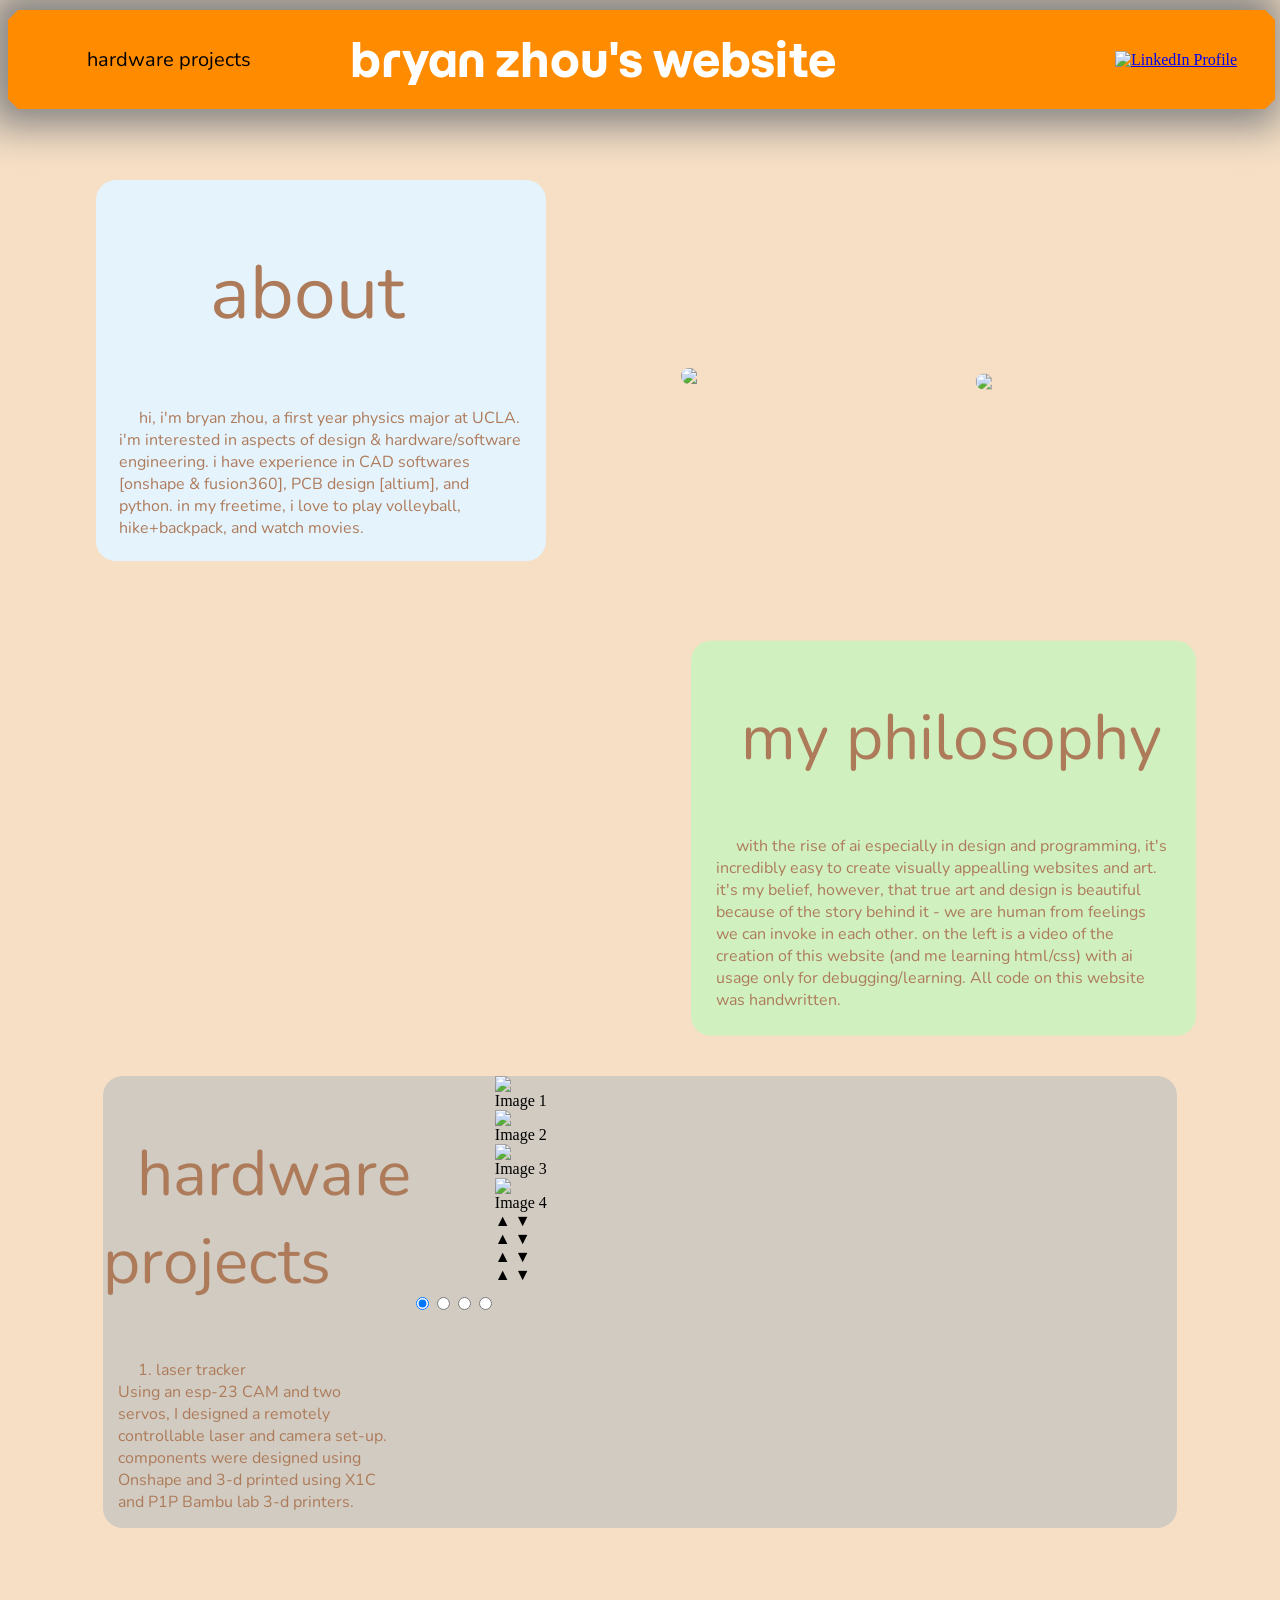
==== index.html @ e7c978f5 "Add files via upload" ====
<!DOCTYPE html>
<html lang="en">
<head>
    <meta charset="UTF-8">
    <meta name="viewport" content="width=device-width, initial-scale=1">
    <title> i don't bite &lt;3 </title>
    <link href="style.css" rel="stylesheet">
    <link rel="preconnect" href="https://fonts.googleapis.com">
<link rel="preconnect" href="https://fonts.gstatic.com" crossorigin>
<link href="https://fonts.googleapis.com/css2?family=Architects+Daughter&family=Indie+Flower&family=Momo+Trust+Display&family=Nunito:ital,wght@0,200..1000;1,200..1000&display=swap" rel="stylesheet">
</head>
    <body>
        <!--header-->
        <div class="blur-box" aria-hidden="true">
        </div>
            <div class="header-container">
                <a class="hyperlinks nunito" href="#hardware-work">&nbsp;&nbsp; hardware projects
            </a>
                <h1 style= "margin: auto;" >
                    <a href="#top" class= "momo-trust-display-regular" style="text-decoration:none">bryan zhou's website</a>
                </h1>
                <a style="z-index:2; margin-right:3%;" href="https://www.linkedin.com/in/bryan-zhou-9b17832b2/" target="_blank" rel="noopener noreferrer">
                    <img src="images/in.png" alt="LinkedIn Profile" width="30" height="30">
                </a>
            </div>

        <!--about section--> 
        <div style="display:flex; align-items:center; gap:15vh;">
        <div class="about-box">
        <h2 class="nunito about-title">
            &nbsp;&nbsp;&nbsp;&nbsp;&nbsp;&nbsp;about
        </h2>
        <p class = "about-text nunito">
            hi, i'm bryan zhou, a first year physics major at UCLA. 
            i'm interested in aspects of design & hardware/software engineering.
            i have experience in CAD softwares [onshape & fusion360], 
            PCB design [altium], and python. in my freetime, i love to play
            volleyball, hike+backpack, and watch movies.
        </p>
        </div>
        <img src="images/business-casual-headshot.jpg" class="headshot" style="z-index:2; transform: translateY(-25%)">
        <img src="images/headshot2.JPG" class="headshot" style="z-index: 1; transform: translate(-30%,10%)">
    </div>
        <!--my philosophy-->
        <div class="philosophy-box">
            <h2 class="nunito philosophy-title">
                my philosophy&nbsp;&nbsp;
            </h2>
            <p class = "about-text nunito">
                with the rise of ai especially in design and programming,
                it's incredibly easy to create visually appealling websites and art.
                it's my belief, however, that true art and design is beautiful because of the
                story behind it - we are human from feelings we can invoke in each other. on the left is a 
                video of the creation of this website (and me learning html/css) with ai usage 
                only for debugging/learning. All code on this website was handwritten.
            </p>
            </div>
        <!--hardware work-->
        <div class="hardware" id="hardware-work">
            <div class="text-column">
            <h2 class="nunito hardware-title">
                &nbsp;&nbsp;hardware projects
            </h2>
            <div class="hardware-descriptor">            
                <p class = "about-text nunito">
                1. laser tracker <br>
                Using an esp-23 CAM and two servos, I designed a remotely controllable laser and camera set-up.
                components were designed using Onshape and 3-d printed using X1C and P1P Bambu lab 3-d printers.
            </p>
            </div>
            </div>
    <!--horizontal image carousel-->
    <input type="radio" name="slide" id="s1" checked>
    <input type="radio" name="slide" id="s2">
    <input type="radio" name="slide" id="s3">
    <input type="radio" name="slide" id="s4">

  <div class="carousel">
    <div class="viewport">
      <div class="track">
        <img src="images/laser project photo 1.jpg" alt="Image 1">
        <img src="images/laser project photo 2.jpg" alt="Image 2">
        <img src="images/laser tracker cad.png" alt="Image 3">
        <img src="images/laser project photo 3.JPG" alt="Image 4">
      </div>
    </div>

    <div class="set set1">
      <label for="s4" aria-label="Up">&#9650;</label>
      <label for="s2" aria-label="Down">&#9660;</label>
    </div>
    <div class="set set2">
      <label for="s1" aria-label="Up">&#9650;</label>
      <label for="s3" aria-label="Down">&#9660;</label>
    </div>
    <div class="set set3">
      <label for="s2" aria-label="Up">&#9650;</label>
      <label for="s4" aria-label="Down">&#9660;</label>
    </div>
    <div class="set set4">
        <label for="s3" aria-label="Up">&#9650;</label>
        <label for="s1" aria-label="Down">&#9660;</label>
      </div>
  </div>

  <!--autoplaying video-->
        <div style="align-self:center">
        <video loop autoplay muted height="300px" style="border-radius:5px; margin:15px">
            <source src="laser-demo.mp4">
        </video>
    </div>
            </div>
    </body>
</html>
---- style.css ----
/*custom font library*/
html{
    scroll-behavior:smooth;
    scroll-padding-top:14%;
}
.architects-daughter-regular {
    font-family: "Architects Daughter", cursive;
    font-weight: 400;
    font-style: normal;
    color: black;
  }  
.momo-trust-display-regular {
    font-family: "Momo Trust Display", sans-serif;
    font-weight: 400;
    font-style: normal;
    color: white;
  }
  
.nunito{
    font-family: "Nunito", sans-serif;
    font-optical-sizing: auto;
    font-weight: 400;
    font-style: normal;
    color: #ae7b5a
  }
/*background colors*/
body{
    background-color: #f6dfc5;
    height: 100%;
    min-height:300vh; 
    display:flex;
    flex-wrap:wrap;
    flex-direction: column;
    align-items:stretch;
    gap:60px;
    padding-top:15%;
}
.header-container{
    top:10px;
    z-index: 5;
    display:flex;
    position: fixed;
    align-items: center;
    width:99%;
    background-color: #ff8c00;
    height:11%;
    clip-path: polygon(
    10px 0%,           /* Top-left start */
    calc(100% - 10px) 0%, /* Top-right start */
    100% 10px,         /* Top-right end */
    100% calc(100% - 10px), /* Bottom-right start */
    calc(100% - 10px) 100%, /* Bottom-right end */
    10px 100%,         /* Bottom-left start */
    0% calc(100% - 10px), /* Bottom-left end */
    0% 10px            /* Top-left end */
    )
}
.hyperlinks{
    margin:5vw;
    text-decoration:none;
    font-size:20px;
    color:black;
}
.blur-box{
    z-index:4;
    left:-10px; 
    right:0%;
    top:-10px; 
    height:15%;
    margin:0; 
    padding:0; 
    background-color: grey;
    position:fixed;
    filter:blur(20px);
}
.about-box{
    border-radius:20px;
    align-self:flex-start;
    margin-top:-20px;
    margin-left:7%;
    width:40%;
    min-height:40%; 
    background-color: #E5F3FD;
}
.headshot{
    display:flex;
    width:20vw;
    border-radius: 20px;
}
.about-title{
    position:static;
    font-size: clamp(24px,6vw,75px)
}
.philosophy-box{
    border-radius:20px;
    align-self:flex-end;
    margin-right:6%;
    width:40%;
    min-height:40%; 
    background-color: #D0F0c0;
    transform: translateY(5%)
}
.philosophy-title{
    text-align:end;
    position:static;
    font-size: clamp(24px,5vw,75px)
}
h1{
    text-align: center;
    font-size: clamp(24px,6vw,46px);
    left:50%;
    top: 50%;
    transform: translate(-25%);
}
.about-text{
    text-indent:20px;
    margin:5%;
    position:static;
}
.hardware{
    border-radius:20px;
    display:flex;
    align-self:center;
    width:85%;
    min-height:40%; 
    background-color: #D1CBC1;
}
.hardware-title{
    text-align:start;
    position:static;
    font-size: clamp(24px,5vw,75px);
}
.hardware-descriptor{
    width:auto;
}
.hardware-descriptor{
    flex-direction: column;
}
.laser-project-photo{
    width:20vw;
    border-radius: 5px;
}
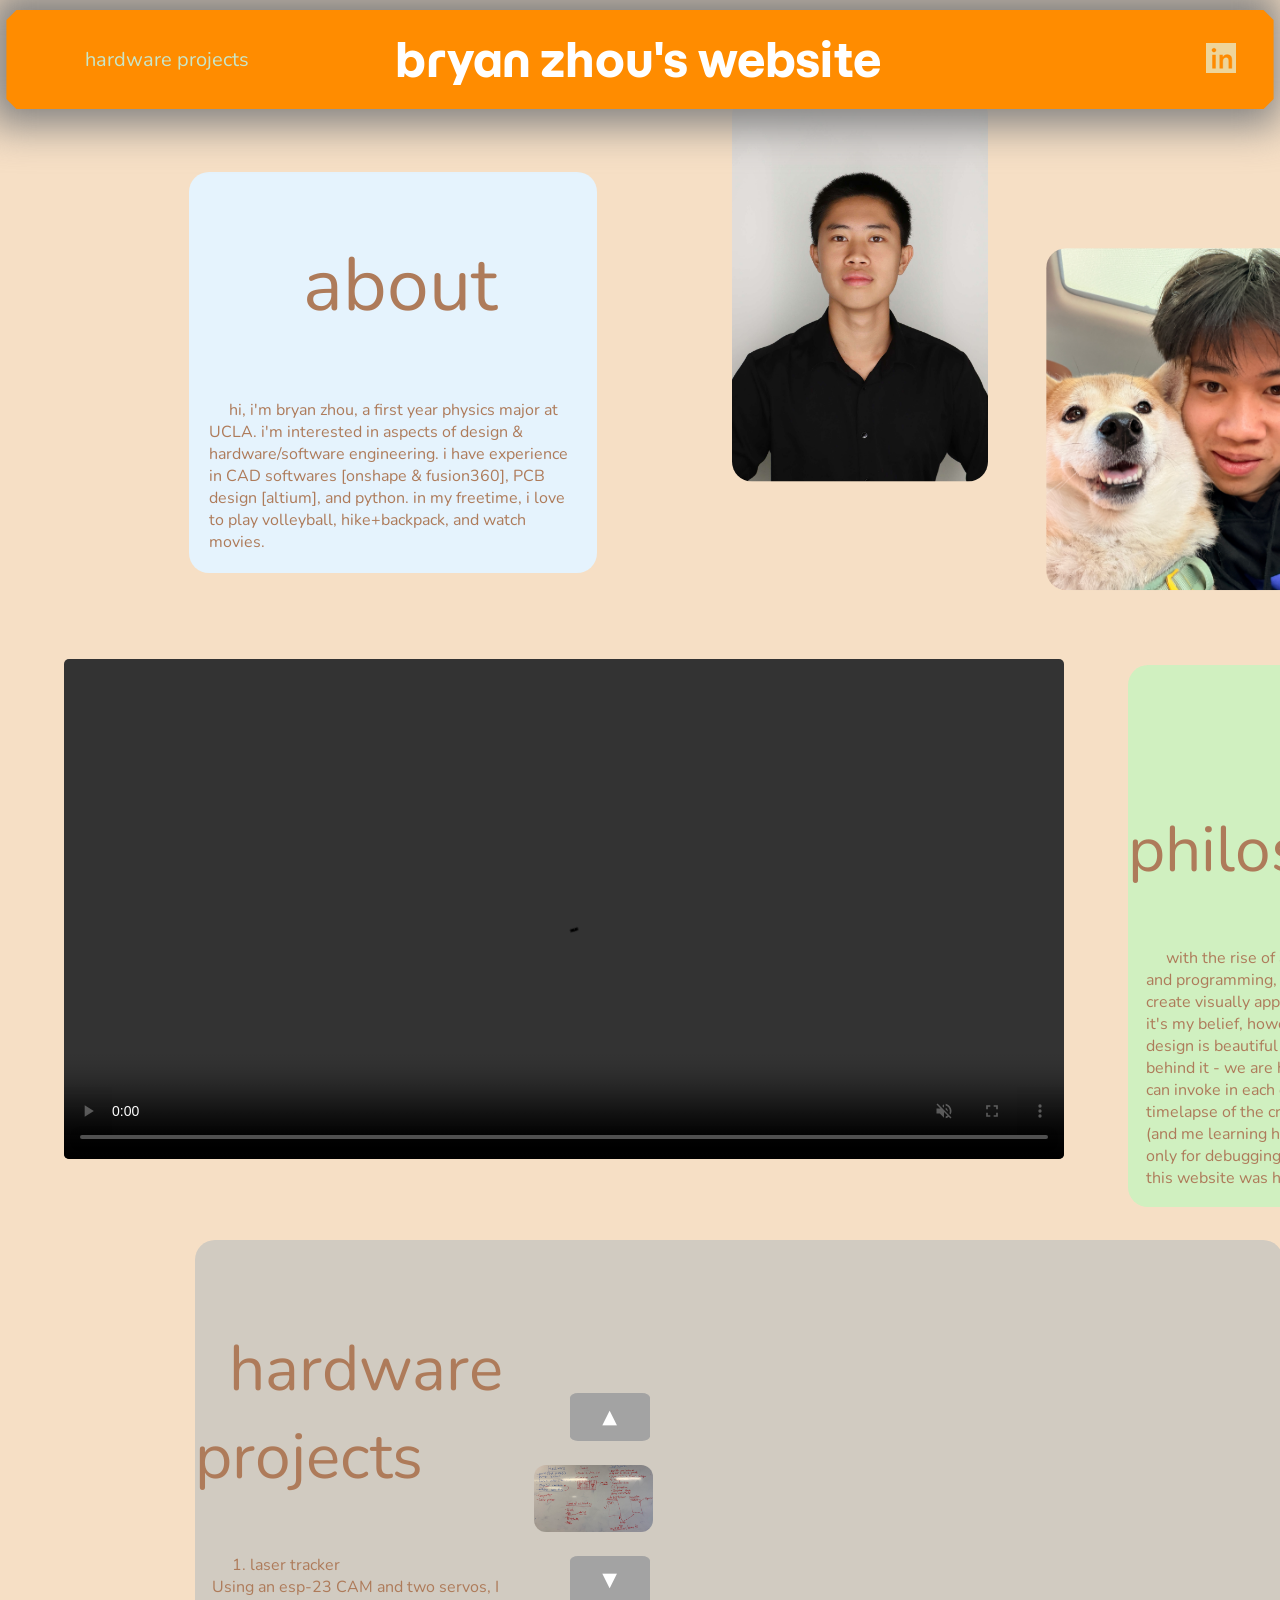
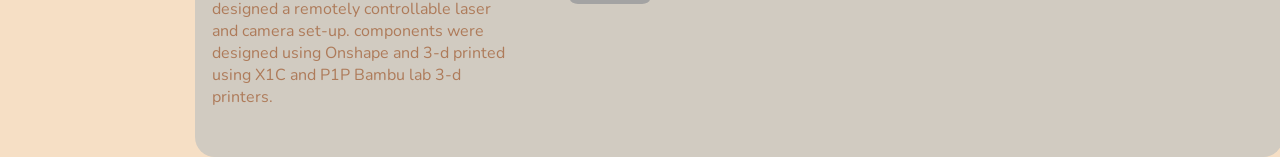
==== commit 528d2807: "incorporated the video" ====
--- a/index.html
+++ b/index.html
@@ -42,6 +42,10 @@
         <img src="images/headshot2.JPG" class="headshot" style="z-index: 1; transform: translate(-30%,10%)">
     </div>
         <!--my philosophy-->
+        <div style="display:flex;gap:5vw;align-self:center; align-items:center">
+        <video controls loop muted height="500rem" style="border-radius:5px; margin-left:5vw">
+            <source src="timelapse.mp4">
+        </video>
         <div class="philosophy-box">
             <h2 class="nunito philosophy-title">
                 my philosophy&nbsp;&nbsp;
@@ -51,10 +55,11 @@
                 it's incredibly easy to create visually appealling websites and art.
                 it's my belief, however, that true art and design is beautiful because of the
                 story behind it - we are human from feelings we can invoke in each other. on the left is a 
-                video of the creation of this website (and me learning html/css) with ai usage 
+                timelapse of the creation of this website (and me learning html/css) with ai usage 
                 only for debugging/learning. All code on this website was handwritten.
             </p>
             </div>
+        </div>
         <!--hardware work-->
         <div class="hardware" id="hardware-work">
             <div class="text-column">
--- a/style.css
+++ b/style.css
@@ -59,7 +59,7 @@
     margin:5vw;
     text-decoration:none;
     font-size:20px;
-    color:black;
+    color:#C8E6C9;
 }
 .blur-box{
     z-index:4;
@@ -124,6 +124,7 @@
     width:85%;
     min-height:40%; 
     background-color: #D1CBC1;
+    padding: 2rem 0;
 }
 .hardware-title{
     text-align:start;
@@ -140,3 +141,90 @@
     width:20vw;
     border-radius: 5px;
 }
+* { box-sizing: border-box; }
+
+body {
+  margin: 0;
+  min-height: 100vh;
+  display: flex;
+  justify-content: center;
+  align-items: center;
+  font-family: system-ui, sans-serif;
+}
+
+/* hidden radio inputs hold the "current slide" state */
+input[name="slide"] {
+  position: absolute;
+  opacity: 0;
+  pointer-events: none;
+}
+.carousel {
+    position: relative;
+    width: 40vw;
+    align-self: center;   /* .hardware is a flex container */
+  }
+
+/* the window you look through; only one image is visible */
+.viewport {
+  min-width: 100%;
+  aspect-ratio: 16 / 9;
+  overflow: hidden;
+  border-radius: 12px;
+}
+
+/* the tall strip of images that slides up/down */
+.track {
+  height: 100%;
+  display: flex;
+  flex-direction: column;
+  transition: transform 0.6s ease;
+}
+
+.track img {
+  width: 100%;
+  height: 100%;
+  flex-shrink: 0;
+  object-fit: cover;
+  display: block;
+}
+
+/* move the track based on which radio is checked
+   translateY % is relative to the track height (= one image) */
+#s1:checked ~ .carousel .track { transform: translateY(0%); }
+#s2:checked ~ .carousel .track { transform: translateY(-100%); }
+#s3:checked ~ .carousel .track { transform: translateY(-200%); }
+#s4:checked ~ .carousel .track { transform: translateY(-300%); }
+/* buttons sit to the right of the image */
+.set {
+  display: none;
+  position: absolute;
+  top: -4.5rem;
+  bottom: -4.5rem;
+  left: 50%;
+  transform:translateX(-50%);
+  margin-left: 1rem;
+  flex-direction: column;
+  justify-content: space-between;
+}
+
+/* show only the button set for the current slide */
+#s1:checked ~ .carousel .set1,
+#s2:checked ~ .carousel .set2,
+#s3:checked ~ .carousel .set3,
+#s4:checked ~ .carousel .set4 { display: flex; }
+
+.set label {
+  width: 5rem;
+  height: 3rem;
+  display: grid;
+  place-items: center;
+  border-radius: 10%;
+  background: #a3a3a3;
+  color: #ffffff;
+  font-size: 1.2rem;
+  cursor: pointer;
+  user-select: none;
+  transition: transform 0.15s ease, background 0.15s ease;
+}
+
+.set label:hover { background: #ddd; transform: scale(1.08); }
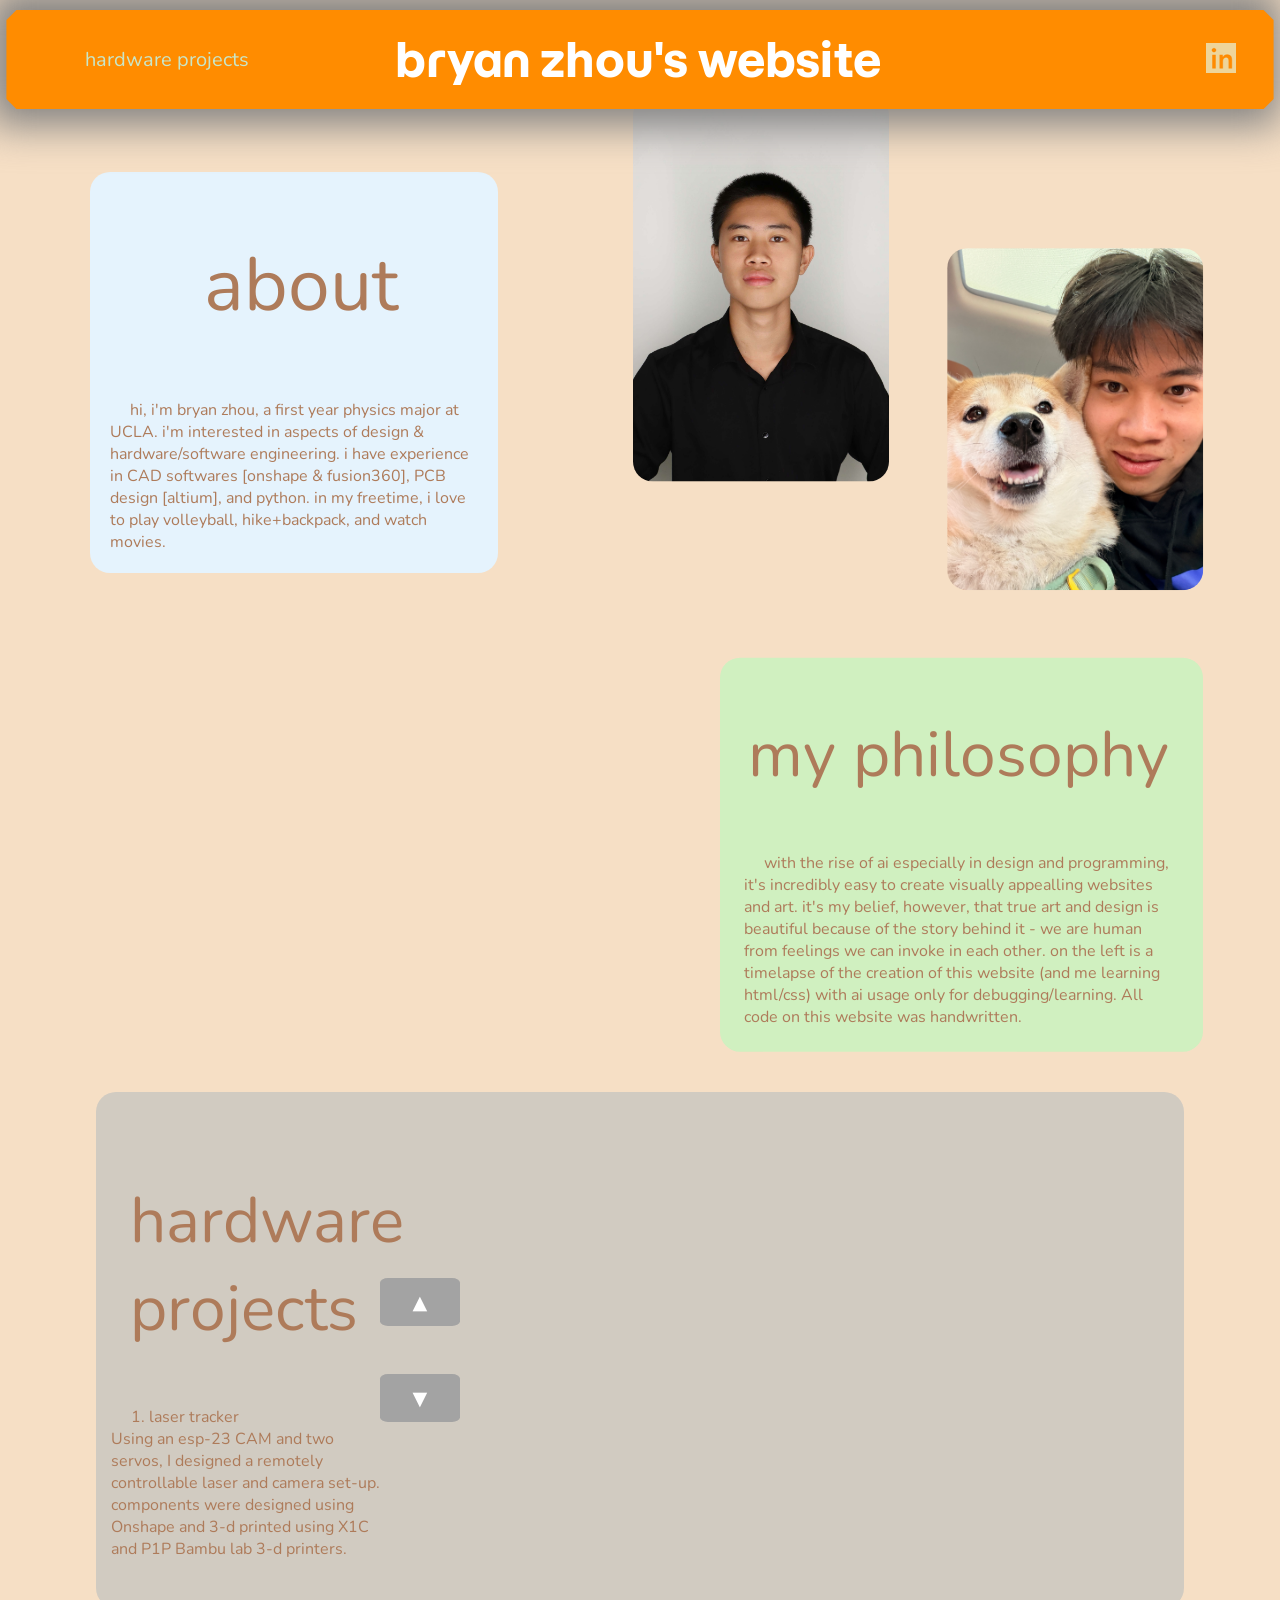
==== commit f29c3b3f: "Add files via upload" ====
--- a/index.html
+++ b/index.html
@@ -43,9 +43,14 @@
     </div>
         <!--my philosophy-->
         <div style="display:flex;gap:5vw;align-self:center; align-items:center">
-        <video controls loop muted height="500rem" style="border-radius:5px; margin-left:5vw">
-            <source src="timelapse.mp4">
-        </video>
+            <iframe
+            width="560" height="315"
+            src="https://www.youtube.com/embed/gWw-ZOz4EPk?mute=1&loop=1&rel=0"
+            title="Website timelapse"
+            style="border:0; border-radius:5px; margin-left:10vw;"
+            allow="autoplay;"
+            allowfullscreen>
+        </iframe>
         <div class="philosophy-box">
             <h2 class="nunito philosophy-title">
                 my philosophy&nbsp;&nbsp;
@@ -64,7 +69,7 @@
         <div class="hardware" id="hardware-work">
             <div class="text-column">
             <h2 class="nunito hardware-title">
-                &nbsp;&nbsp;hardware projects
+                &nbsp;&nbsp;hardware &nbsp;&nbsp;projects
             </h2>
             <div class="hardware-descriptor">            
                 <p class = "about-text nunito">
@@ -109,8 +114,8 @@
   </div>
 
   <!--autoplaying video-->
-        <div style="align-self:center">
-        <video loop autoplay muted height="300px" style="border-radius:5px; margin:15px">
+        <div style="align-self:left">
+        <video loop autoplay muted height="400px" style="border-radius:5px; margin:15px;">
             <source src="laser-demo.mp4">
         </video>
     </div>
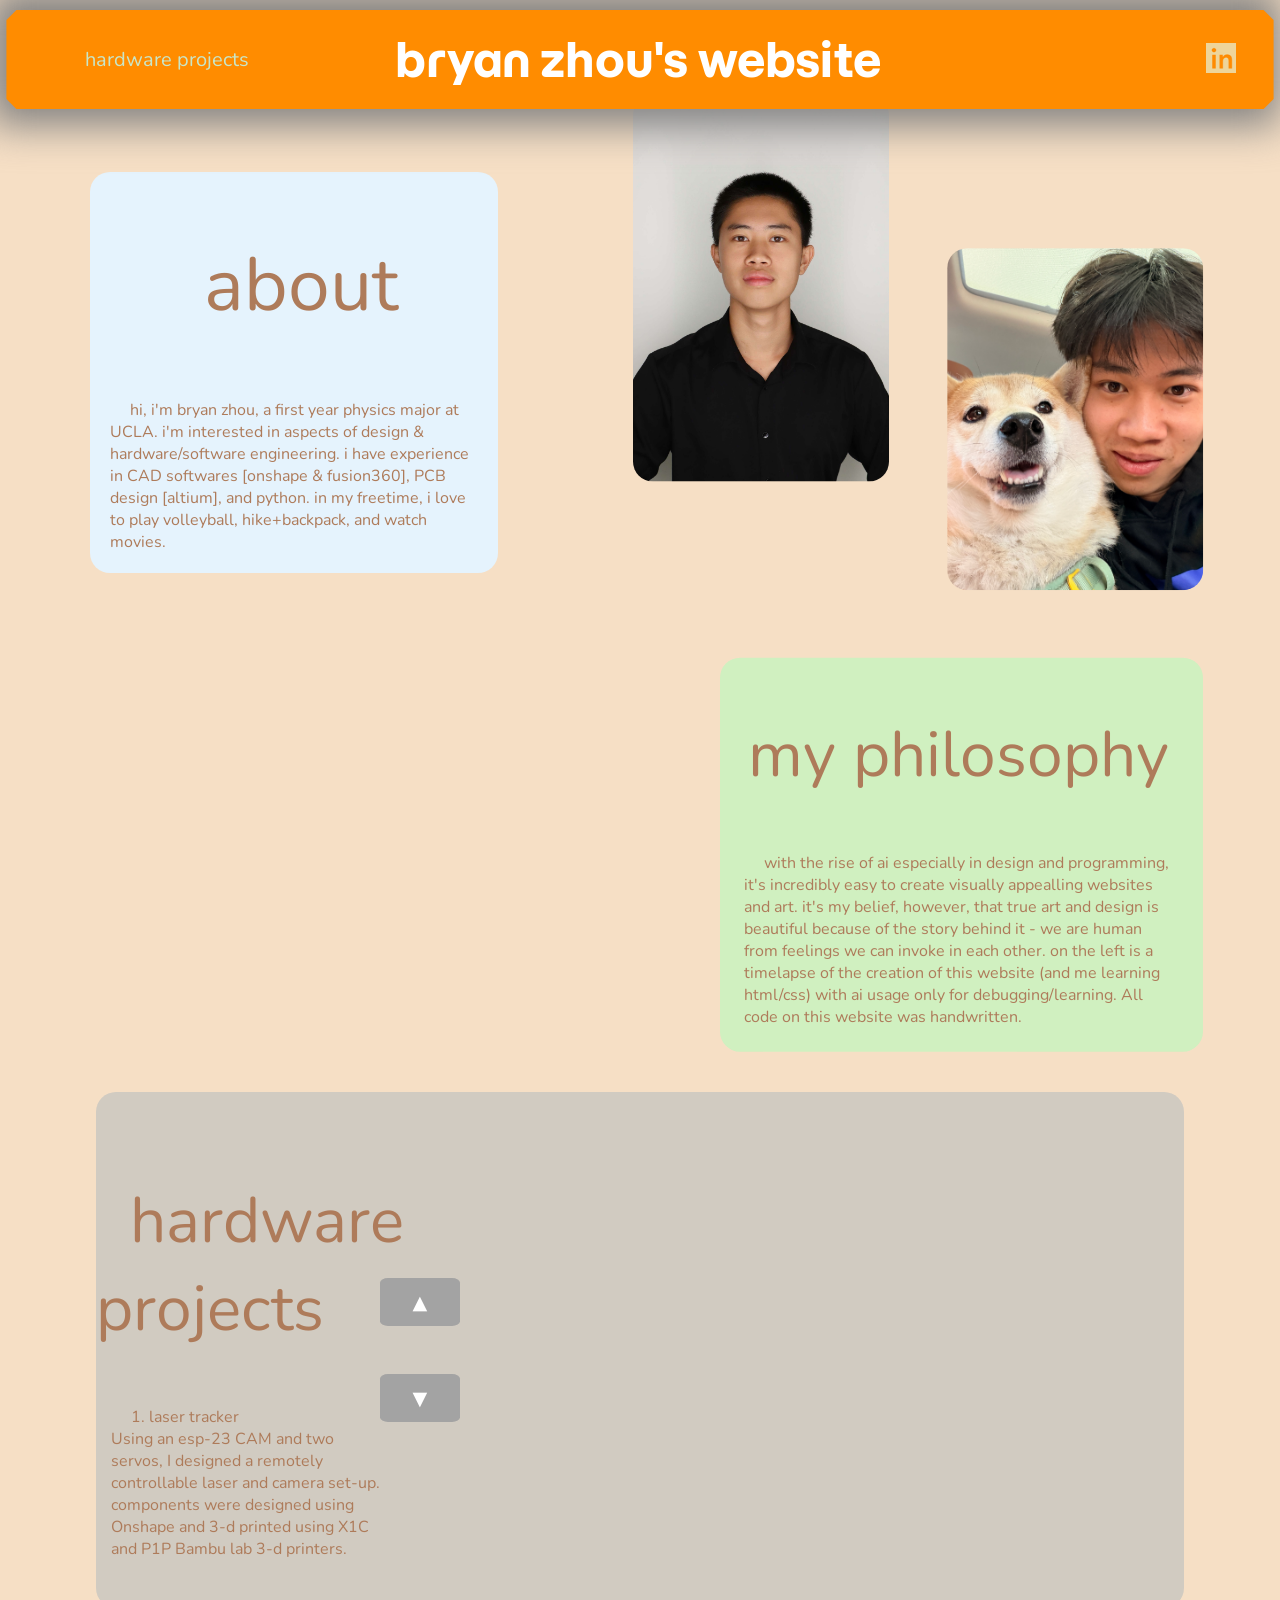
==== commit 4852709a: "..." ====
--- a/index.html
+++ b/index.html
@@ -6,6 +6,7 @@
     <title> i don't bite &lt;3 </title>
     <link href="style.css" rel="stylesheet">
     <link rel="preconnect" href="https://fonts.googleapis.com">
+    <link rel="icon" href="images/favicon.ico" type="image/x-icon">
 <link rel="preconnect" href="https://fonts.gstatic.com" crossorigin>
 <link href="https://fonts.googleapis.com/css2?family=Architects+Daughter&family=Indie+Flower&family=Momo+Trust+Display&family=Nunito:ital,wght@0,200..1000;1,200..1000&display=swap" rel="stylesheet">
 </head>
@@ -69,7 +70,7 @@
         <div class="hardware" id="hardware-work">
             <div class="text-column">
             <h2 class="nunito hardware-title">
-                &nbsp;&nbsp;hardware &nbsp;&nbsp;projects
+                &nbsp;&nbsp;hardware projects
             </h2>
             <div class="hardware-descriptor">            
                 <p class = "about-text nunito">
--- a/style.css
+++ b/style.css
@@ -132,7 +132,7 @@
     font-size: clamp(24px,5vw,75px);
 }
 .hardware-descriptor{
-    width:auto;
+    max-width:40vw;
 }
 .hardware-descriptor{
     flex-direction: column;
@@ -166,7 +166,7 @@
 
 /* the window you look through; only one image is visible */
 .viewport {
-  min-width: 100%;
+  max-width: 30vw;
   aspect-ratio: 16 / 9;
   overflow: hidden;
   border-radius: 12px;
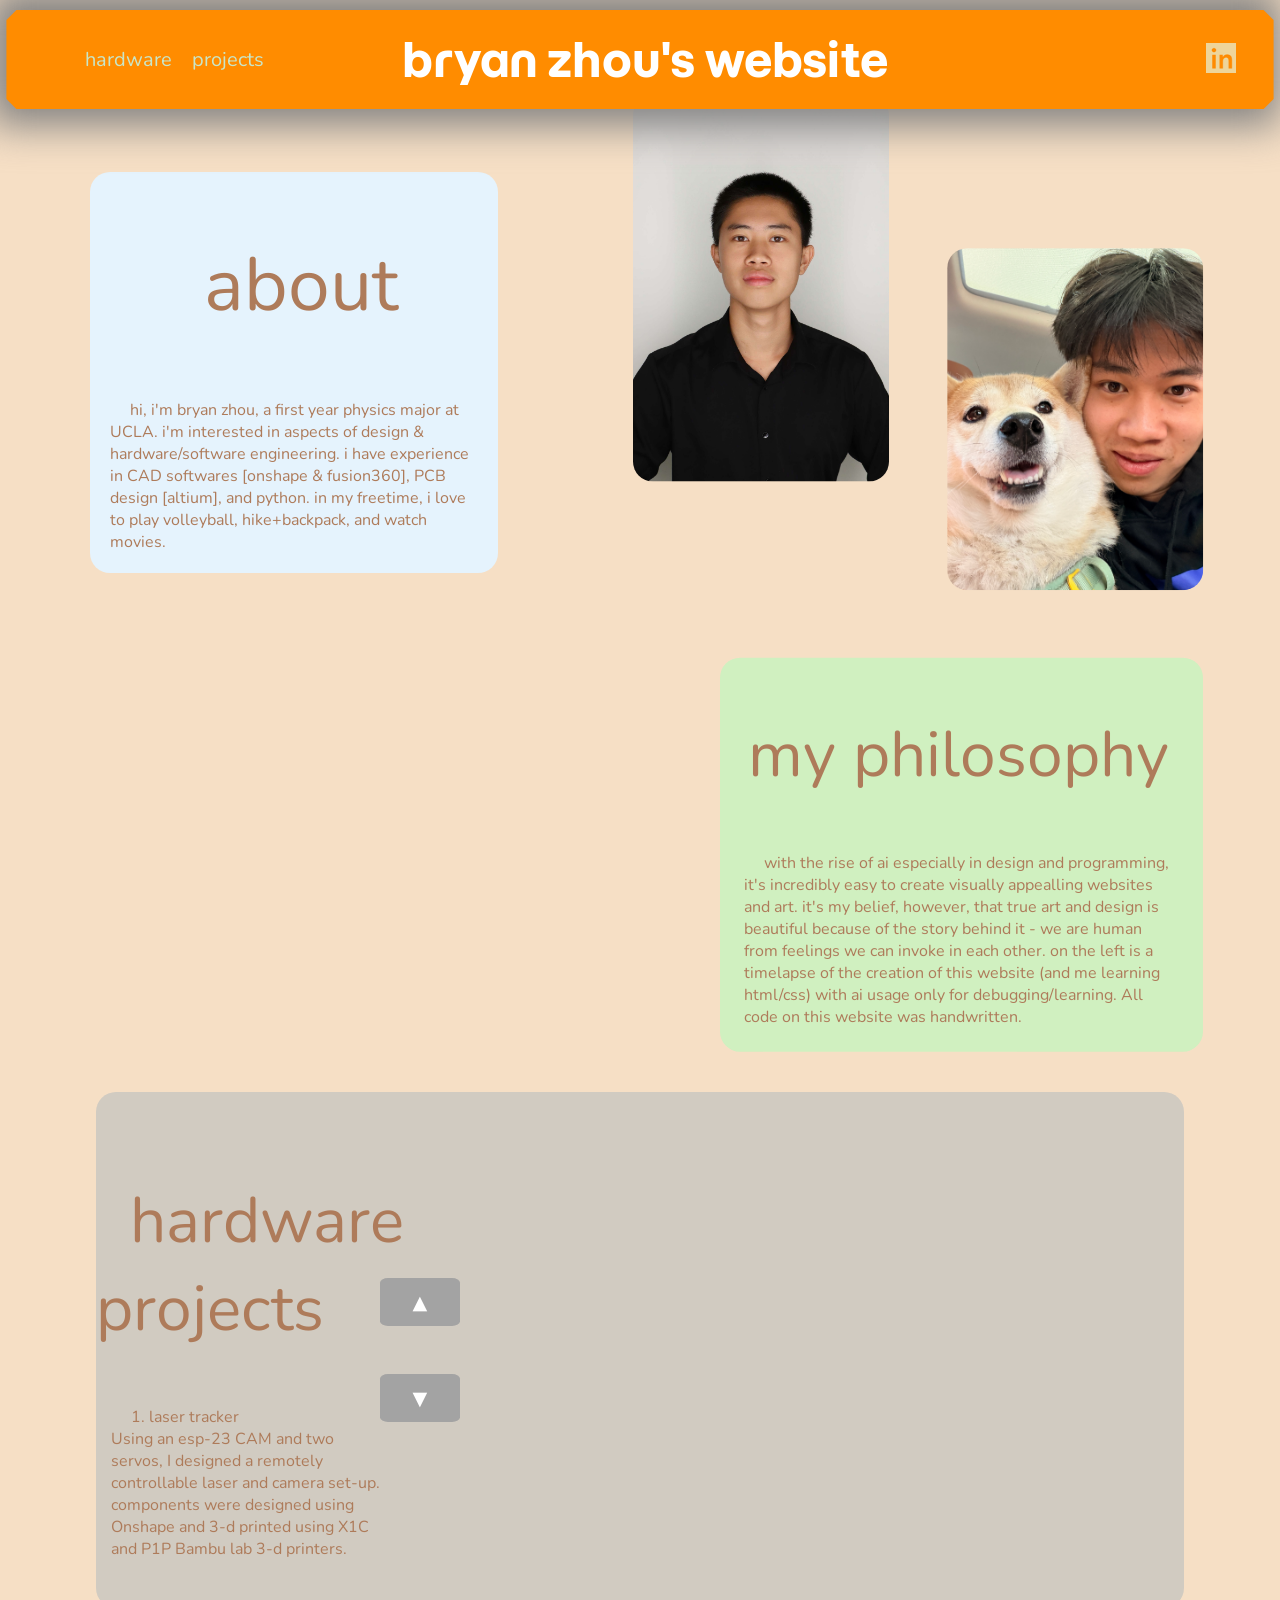
==== commit 94b5cc73: "..." ====
--- a/index.html
+++ b/index.html
@@ -15,7 +15,7 @@
         <div class="blur-box" aria-hidden="true">
         </div>
             <div class="header-container">
-                <a class="hyperlinks nunito" href="#hardware-work">&nbsp;&nbsp; hardware projects
+                <a class="hyperlinks nunito" href="#hardware-work">&nbsp;&nbsp; hardware &nbsp;&nbsp; projects
             </a>
                 <h1 style= "margin: auto;" >
                     <a href="#top" class= "momo-trust-display-regular" style="text-decoration:none">bryan zhou's website</a>
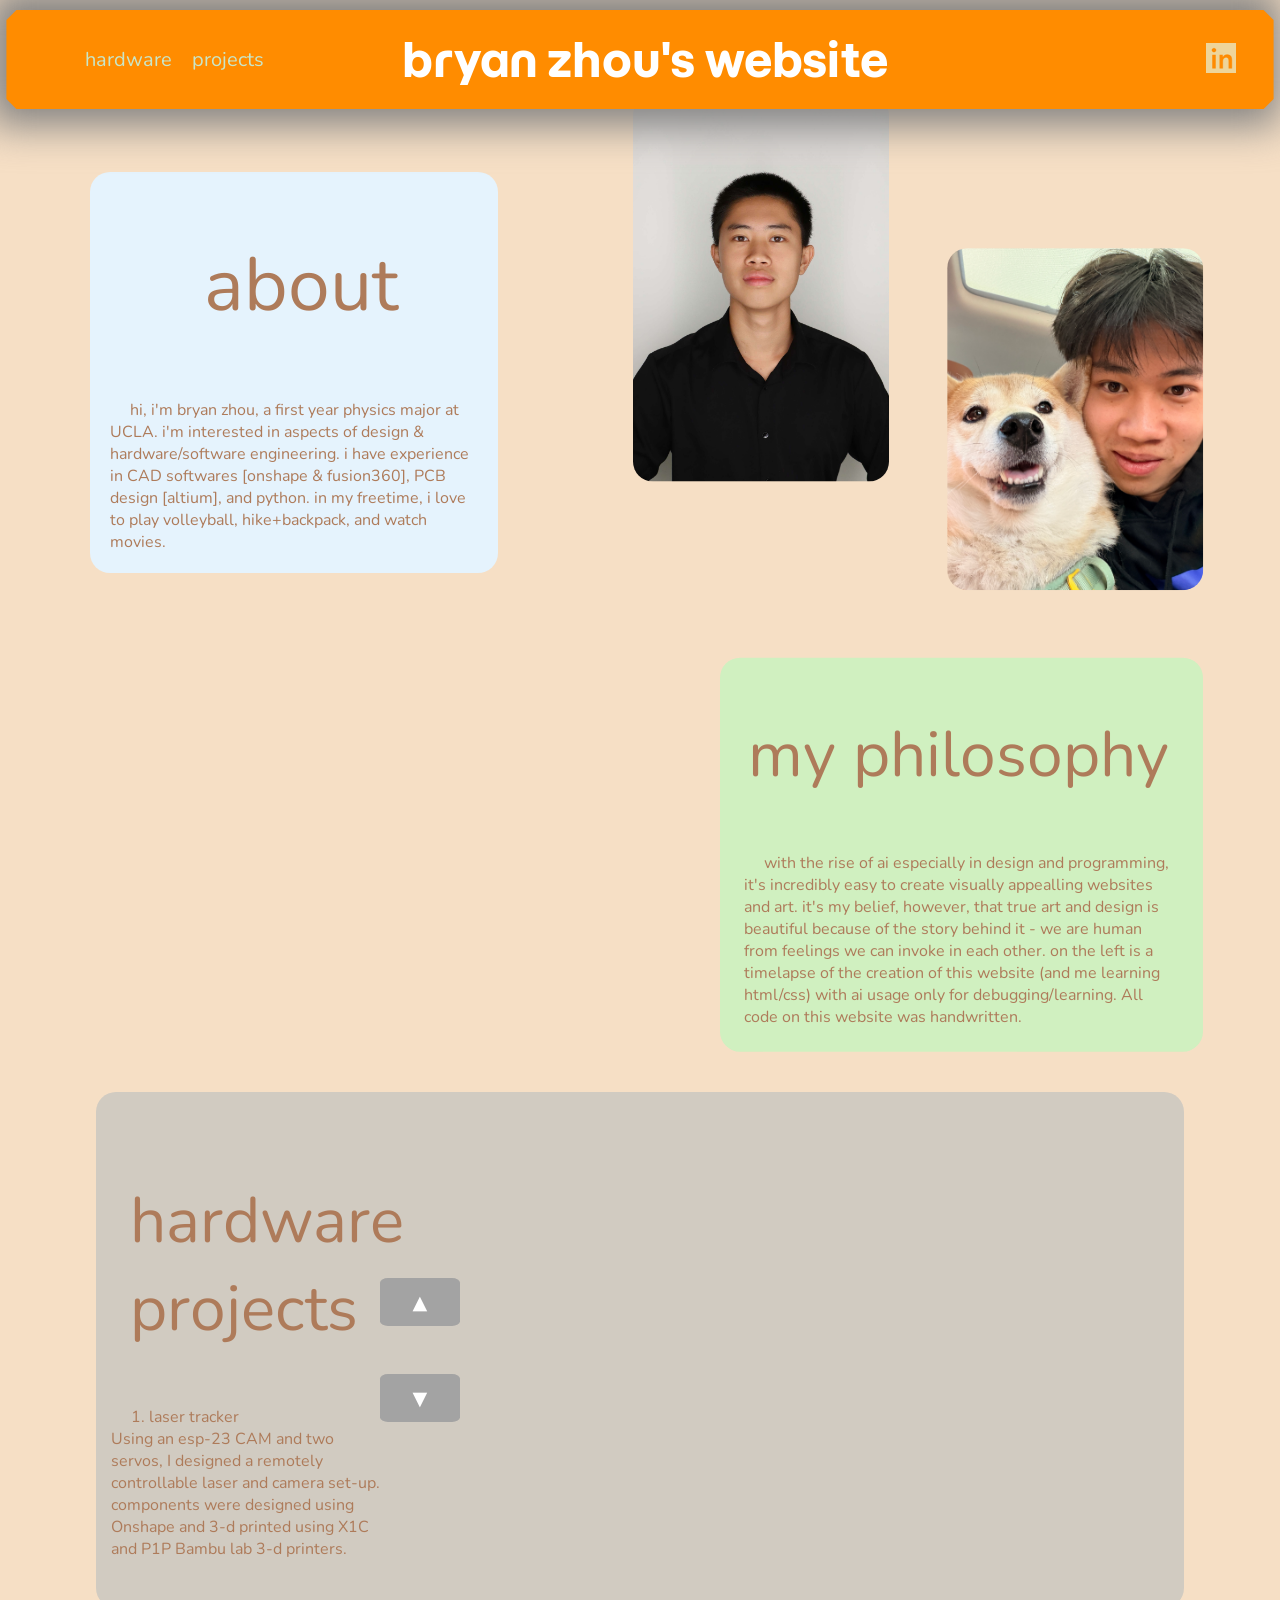
==== commit df102088: "Update index.html" ====
--- a/index.html
+++ b/index.html
@@ -70,7 +70,7 @@
         <div class="hardware" id="hardware-work">
             <div class="text-column">
             <h2 class="nunito hardware-title">
-                &nbsp;&nbsp;hardware projects
+                &nbsp;&nbsp;hardware &nbsp;&nbsp;projects
             </h2>
             <div class="hardware-descriptor">            
                 <p class = "about-text nunito">
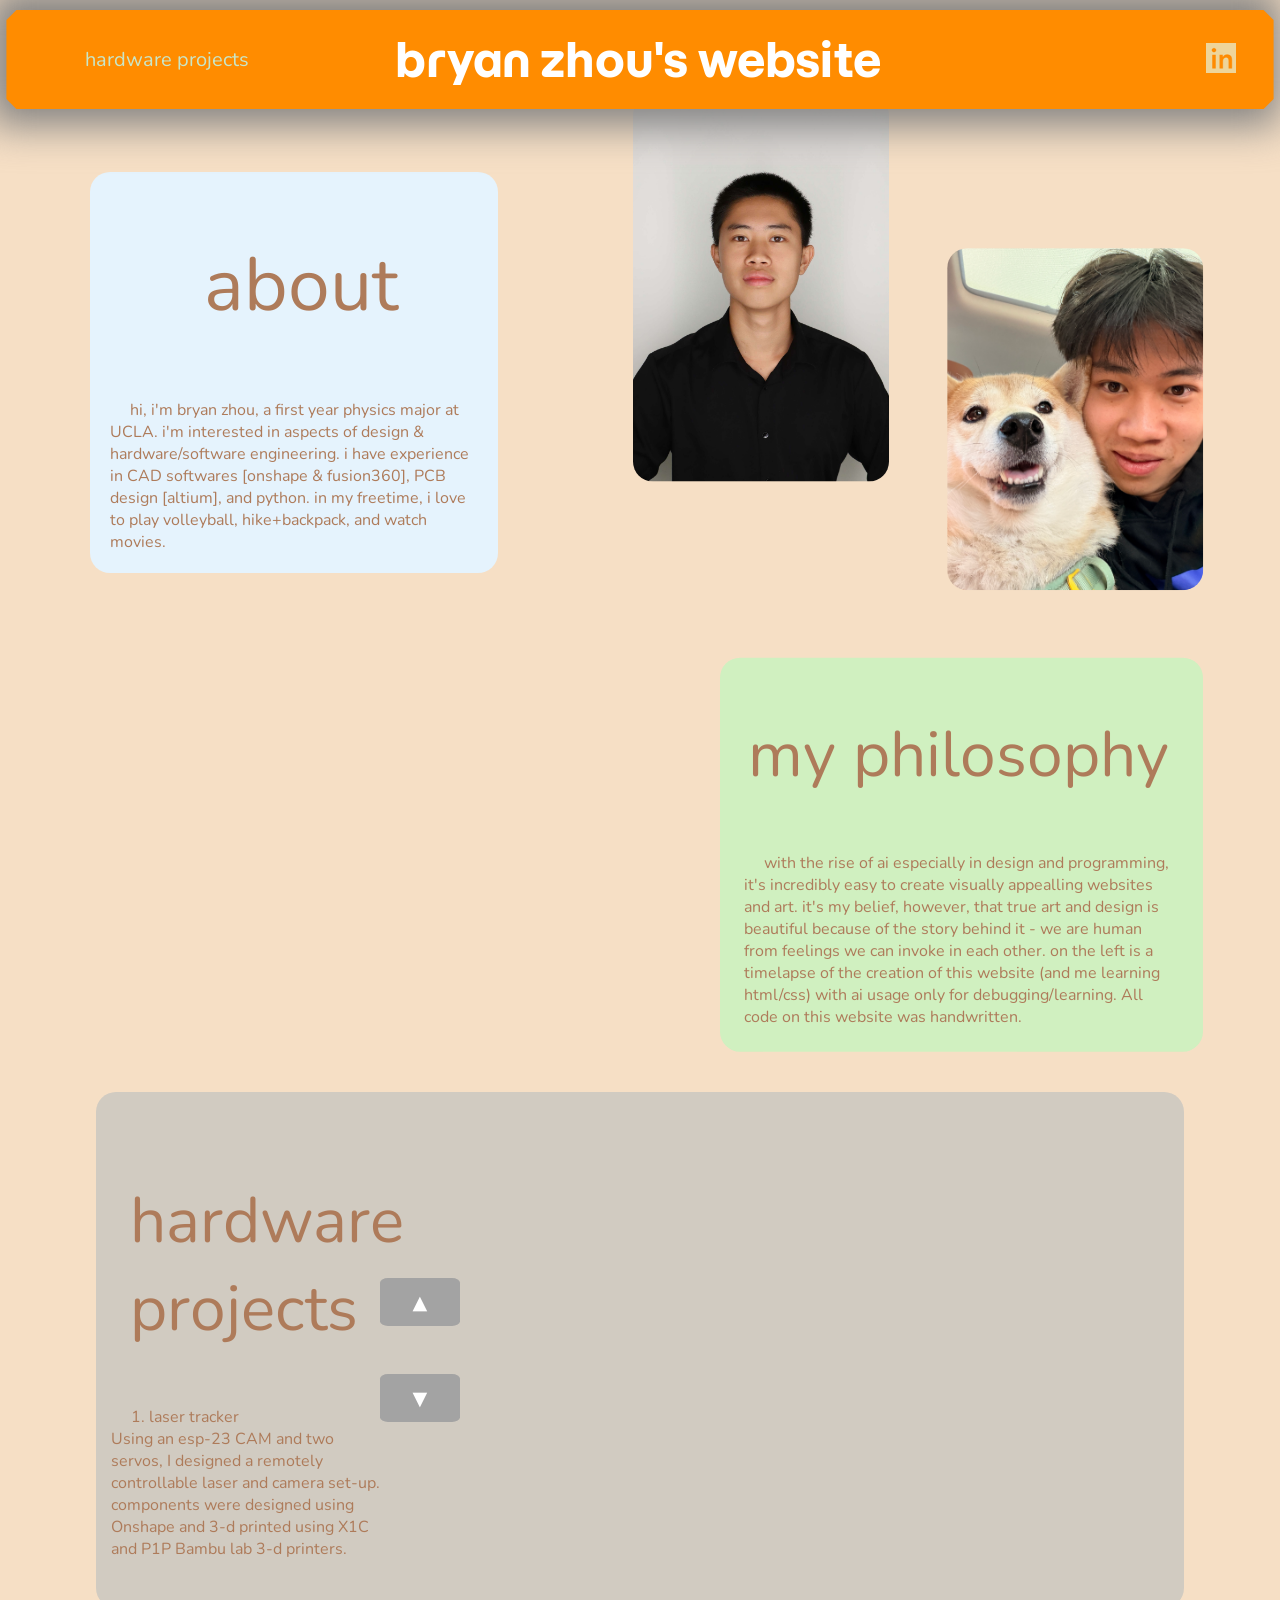
==== commit 3be4d979: "Update" ====
--- a/index.html
+++ b/index.html
@@ -15,7 +15,7 @@
         <div class="blur-box" aria-hidden="true">
         </div>
             <div class="header-container">
-                <a class="hyperlinks nunito" href="#hardware-work">&nbsp;&nbsp; hardware &nbsp;&nbsp; projects
+                <a class="hyperlinks nunito" href="#hardware-work">&nbsp;&nbsp; hardware projects
             </a>
                 <h1 style= "margin: auto;" >
                     <a href="#top" class= "momo-trust-display-regular" style="text-decoration:none">bryan zhou's website</a>
